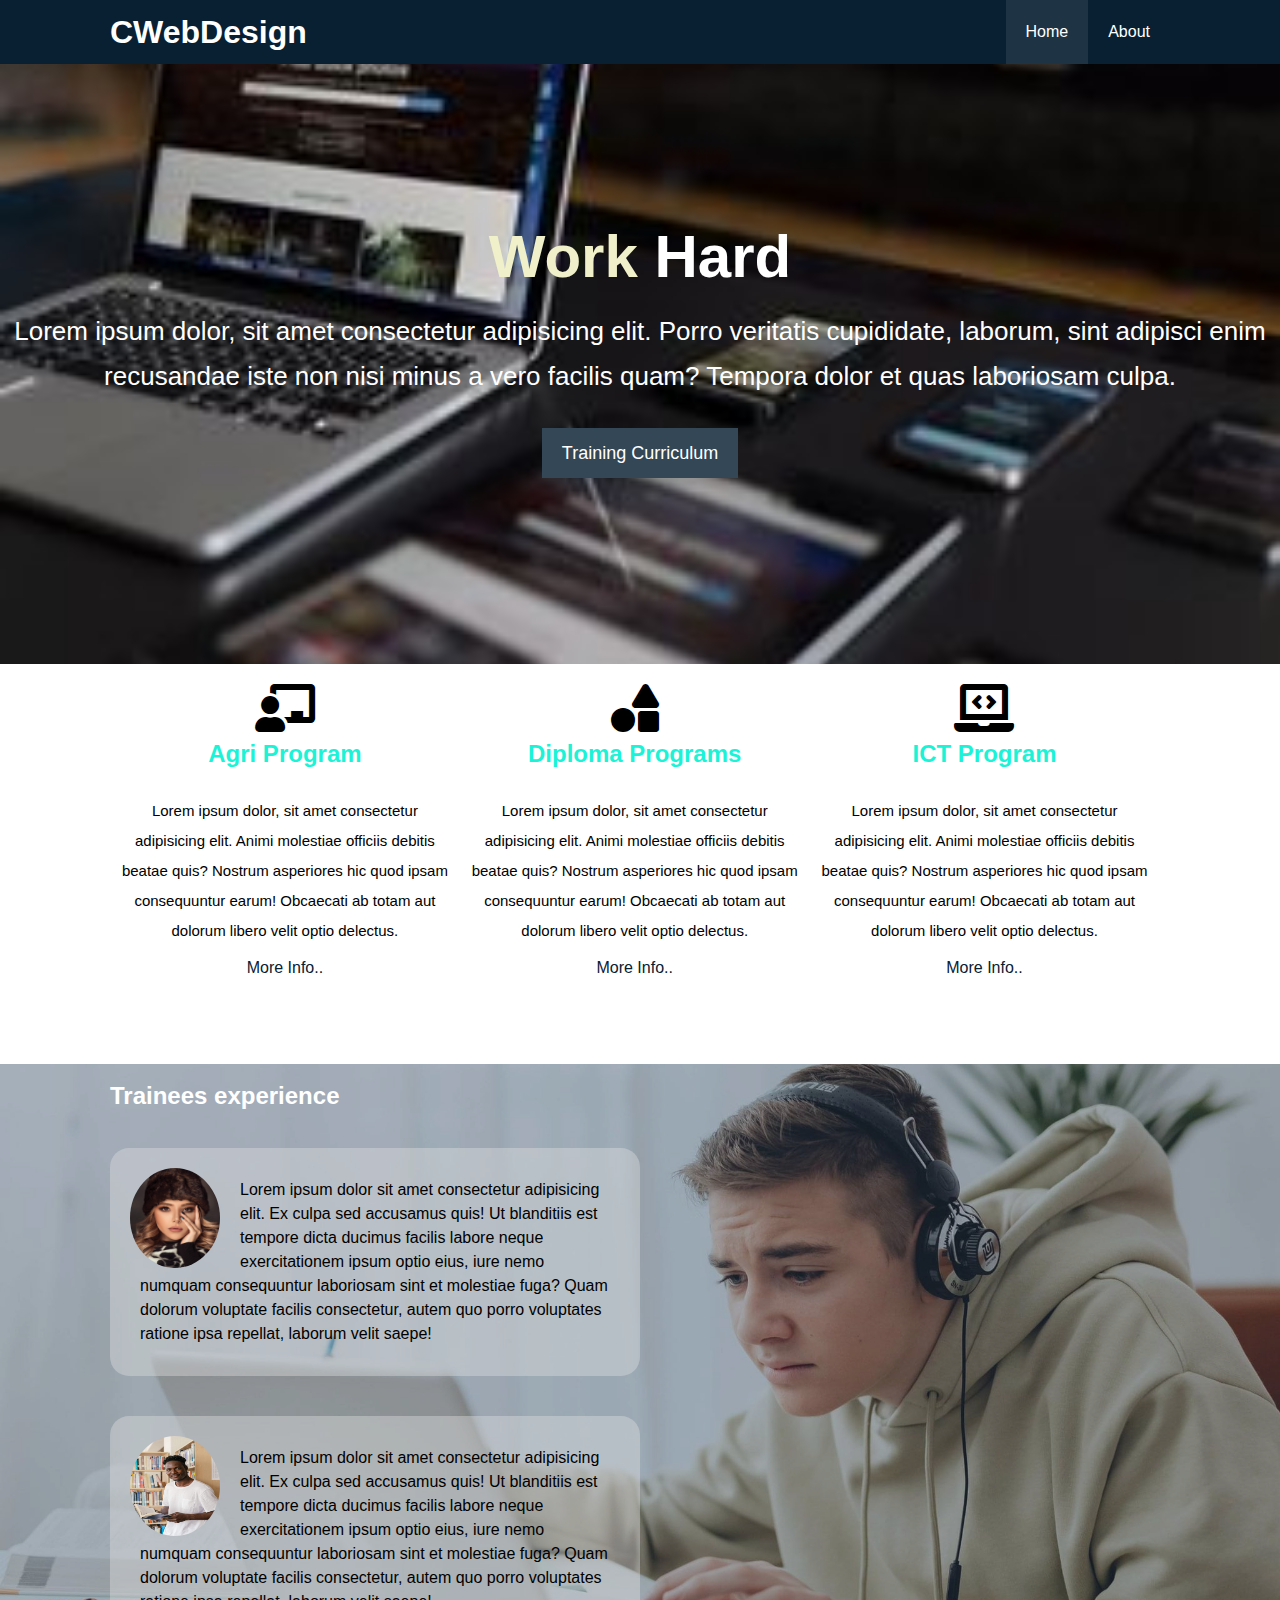
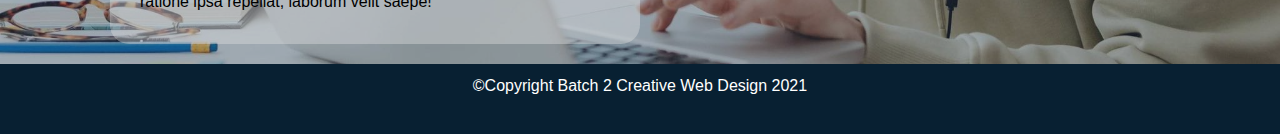
==== index.html @ 9f934f3e "content" ====
<!DOCTYPE html>
<html lang="en">
  <head>
    <meta charset="UTF-8" />
    <meta http-equiv="X-UA-Compatible" content="IE=edge" />
    <meta name="viewport" content="width=device-width, initial-scale=1.0" />
    <link rel="stylesheet" href="/css/style.css" />
    <link
      rel="stylesheet"
      href="https://cdnjs.cloudflare.com/ajax/libs/font-awesome/5.15.4/css/all.min.css"
    />
    <title>CWD &copy; Training</title>
  </head>
  <body>
    <header>
      <nav id="navbar">
        <div class="container">
          <h1>CWebDesign</h1>
          <ul>
            <li><a class="active" href="index.html">Home</a></li>
            <li><a href="about.html">About</a></li>
          </ul>
        </div>
      </nav>
      <section id="hero">
        <div class="hero-content">
          <h1><span class="primary-text"> Work </span> Hard</h1>
          <p class="text-lead">
            Lorem ipsum dolor, sit amet consectetur adipisicing elit. Porro
            veritatis cupididate, laborum, sint adipisci enim recusandae iste
            non nisi minus a vero facilis quam? Tempora dolor et quas laboriosam
            culpa.
          </p>
          <a class="btn" href="about.html">Training Curriculum</a>
        </div>
      </section>
      <section id="about">
        <div class="container">
          <div class="content-1">
            <i class="fa fa-chalkboard-teacher fa-3x"></i>
            <h2>Agri Program</h2>
            <p>
              Lorem ipsum dolor, sit amet consectetur adipisicing elit. Animi
              molestiae officiis debitis beatae quis? Nostrum asperiores hic
              quod ipsam consequuntur earum! Obcaecati ab totam aut dolorum
              libero velit optio delectus.
            </p>
            <a class="c-btn" href="#">More Info..</a>
          </div>
          <div class="content-2">
            <i class="fas fa-shapes fa-3x"></i>
            <h2>Diploma Programs</h2>
            <p>
              Lorem ipsum dolor, sit amet consectetur adipisicing elit. Animi
              molestiae officiis debitis beatae quis? Nostrum asperiores hic
              quod ipsam consequuntur earum! Obcaecati ab totam aut dolorum
              libero velit optio delectus.
            </p>
            <a class="c-btn" href="#">More Info..</a>
          </div>
          <div class="content-3">
            <i class="fas fa-laptop-code fa-3x"></i>
            <h2>ICT Program</h2>
            <p>
              Lorem ipsum dolor, sit amet consectetur adipisicing elit. Animi
              molestiae officiis debitis beatae quis? Nostrum asperiores hic
              quod ipsam consequuntur earum! Obcaecati ab totam aut dolorum
              libero velit optio delectus.
            </p>
            <a class="c-btn" href="#">More Info..</a>
          </div>
        </div>
      </section>
      <section id="testimonials">
        <div class="row">
          <div class="container">
            <h2 class="lead-head">Trainees experience</h2>
            <div class="testimonial bg-primary">
              <img src="/images/image1.jpg" alt="div_image_3" />
              <p>
                Lorem ipsum dolor sit amet consectetur adipisicing elit. Ex
                culpa sed accusamus quis! Ut blanditiis est tempore dicta
                ducimus facilis labore neque exercitationem ipsum optio eius,
                iure nemo numquam consequuntur laboriosam sint et molestiae
                fuga? Quam dolorum voluptate facilis consectetur, autem quo
                porro voluptates ratione ipsa repellat, laborum velit saepe!
              </p>
            </div>
            <div class="testimonial bg-primary">
              <img src="/images/image2.jpg" alt="div_image_2" />
              <p>
                Lorem ipsum dolor sit amet consectetur adipisicing elit. Ex
                culpa sed accusamus quis! Ut blanditiis est tempore dicta
                ducimus facilis labore neque exercitationem ipsum optio eius,
                iure nemo numquam consequuntur laboriosam sint et molestiae
                fuga? Quam dolorum voluptate facilis consectetur, autem quo
                porro voluptates ratione ipsa repellat, laborum velit saepe!
              </p>
            </div>
          </div>
        </div>
      </section>
    </header>
    <!--end of the section testimonial-->
    <footer>
      <div class="container">
        <p>&copy;Copyright Batch 2 Creative Web Design 2021</p>
      </div>
    </footer>
  </body>
</html>
---- css/style.css ----
/* global setting */
* {
  margin: 0;
  padding: 0;
  box-sizing: border-box;
}
/* global styling */
html,
body {
  font-family: "Segoe UI", Tahoma, Geneva, Verdana, sans-serif;
  line-height: 1.5em;
}
a {
  color: #333;
  text-decoration: none;
}
h1,
h2,
h3 {
  padding-bottom: 20px;
}
p {
  margin: 10px;
}

/* Navigation */
#navbar {
  background: #082032;
  overflow: auto;
  color: #fff;
}

#navbar a {
  color: #fff;
}
/* removing the bullets in the list */
#navbar ul {
  list-style: none;
  float: right;
}
/* floating list items in the left to have them horizontally align */
#navbar ul li {
  float: left;
}
/* convert anchor link to block elements to apply some padding */
#navbar ul li a {
  display: block;
  padding: 20px;
}
#navbar h1 {
  float: left;
  padding-top: 20px;
}
/*navigation using pseudo selector*/
#navbar ul li a:hover {
  background: #334756;
  color: #ff4c29;
}
#navbar ul li a.active {
  background: rgba(225, 225, 225, 0.1);
}
/*Apply some responsion rule*/
.container {
  margin: auto;
  max-width: 1100px;
  overflow: auto;
  padding: 0 20px;
}
#hero {
  background: url("/images/hero.jpg") no-repeat center center/ cover;
  height: 600px;
}
#hero .hero-content {
  color: #fff;
  text-align: center;
  padding-top: 170px;
}
#hero .hero-content h1 {
  font-size: 60px;
  line-height: 1.2cm;
}
.primary-text {
  color: #f0f0cb;
}
#hero .hero-content p {
  padding-bottom: 20px;
  line-height: 1.7em;
}
.text-lead {
  font-size: 26px;
}
.btn {
  display: inline-block;
  font-size: 18px;
  color: #fff;
  background: #334756;
  padding: 13px 20px;
  border: none;
  cursor: pointer;
}
/*about section*/
#about {
  height: 400px;
}
#about h2 {
  color: #1cf3d6;
}
#about i {
  margin-bottom: 10px;
}
#about p {
  line-height: 2em;
  font-size: 15px;
}
#about .content-1,
#about .content-2,
#about .content-3 {
  float: left;
  width: 33%;
  overflow: hidden;
  text-align: center;
  padding-top: 20px;
}
#about a.c-btn {
  color: #082032;
}
#about a.c-btn:hover {
  color: #ffb740;
}
/*section testimonials*/
#testimonials {
  background: url("/images/section.jpg") no-repeat center center/cover;
  height: 600px;
  overflow: hidden;
}
#testimonials .testimonial img {
  height: 100px;
  width: 90px;
  float: left;
  margin-right: 20px;
  border-radius: 50%;
}
/* adding a color overlay on the background of the about section */
.row {
  background: rgba(39, 62, 84, 0.4);
  overflow: hidden;
  height: 600px;
  z-index: 2;
}
/* changing the font color the heading and adjusting some spaces from the top edge */
#testimonials .lead-head {
  color: #fff;
  padding-top: 20px;
  margin-bottom: 20px;
}
.bg-primary {
  background: rgba(225, 225, 225, 0.4);
}
/*adjusting the testimonial containers*/
#testimonials .testimonial {
  padding: 20px;
  width: 50%;
  margin-bottom: 40px;
  border-radius: 1.2em;
}
/*footer*/
footer {
  background: #082032;
  height: 70px;
  overflow: auto;
  text-align: center;
  color: #fff;
}
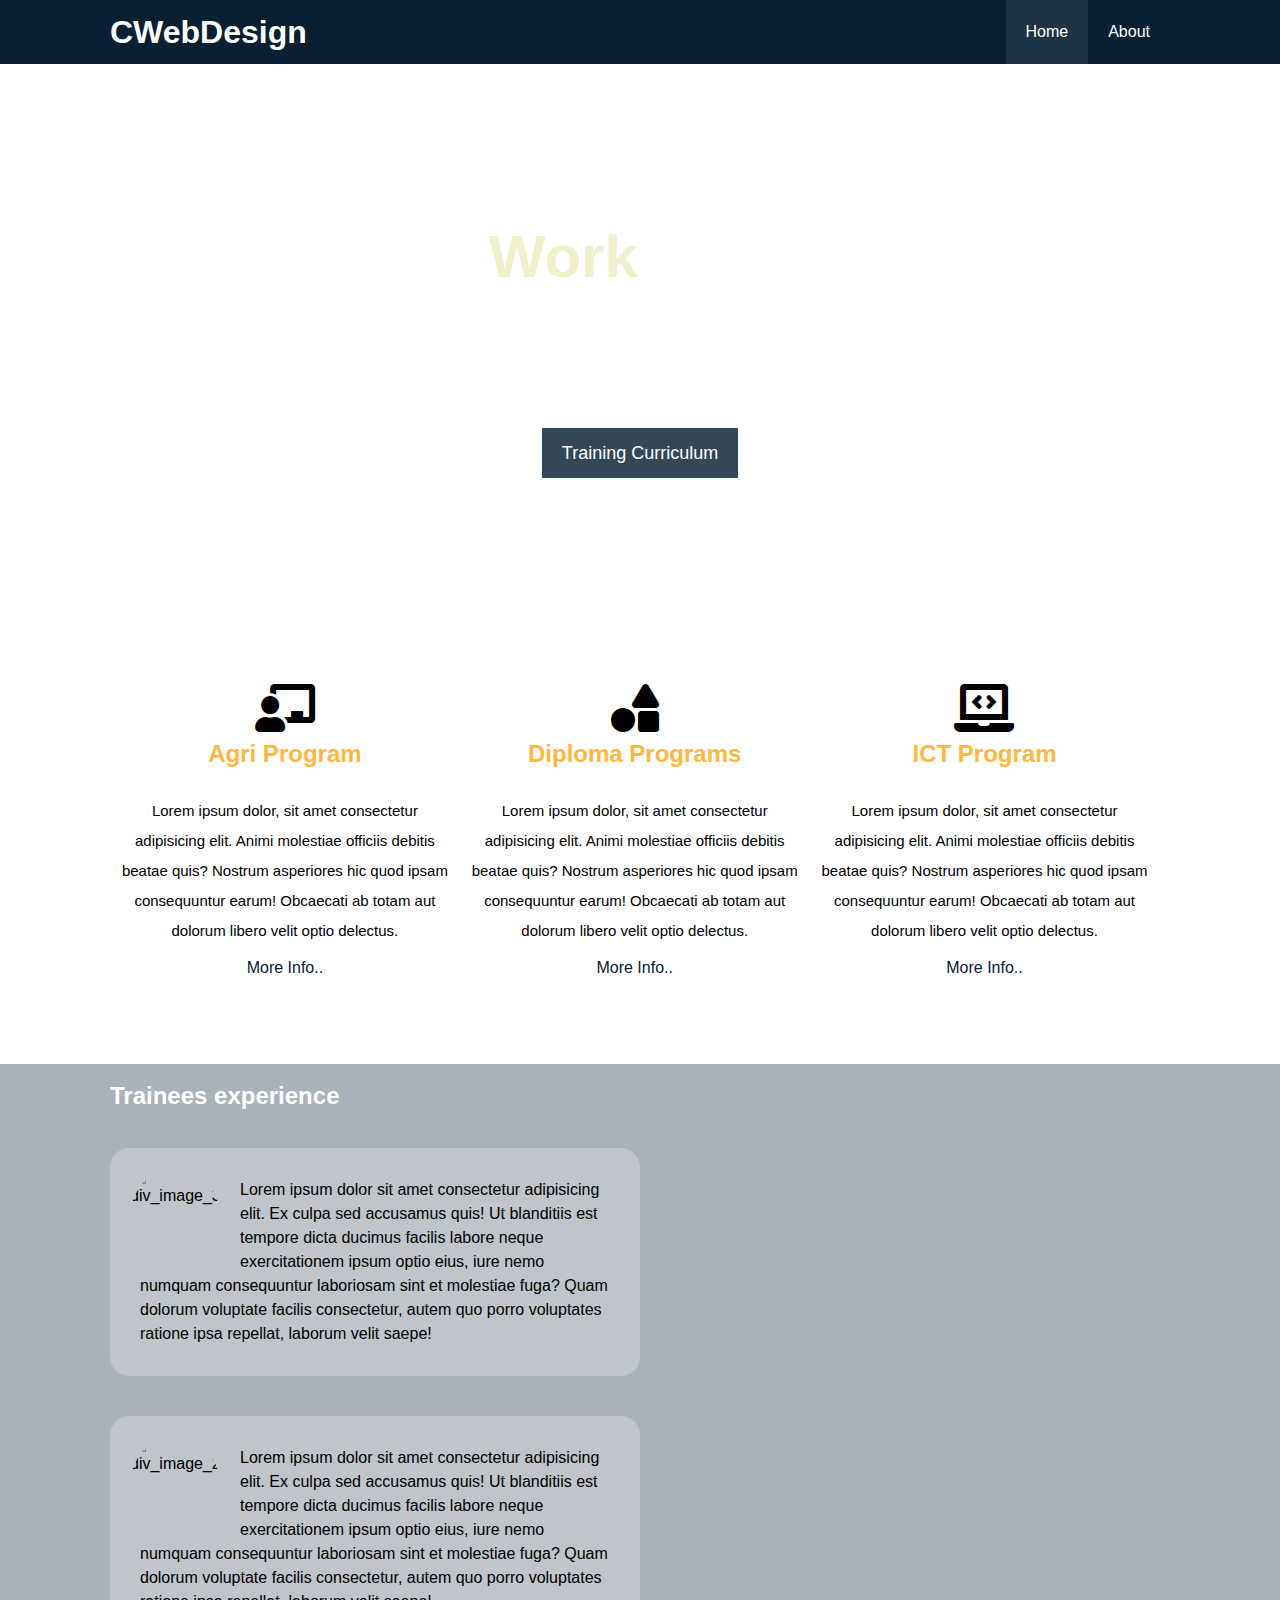
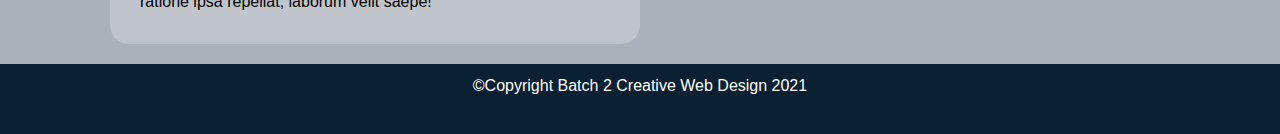
==== commit 3e33e569: "changes" ====
--- a/index.html
+++ b/index.html
@@ -4,7 +4,7 @@
     <meta charset="UTF-8" />
     <meta http-equiv="X-UA-Compatible" content="IE=edge" />
     <meta name="viewport" content="width=device-width, initial-scale=1.0" />
-    <link rel="stylesheet" href="/css/style.css" />
+    <link rel="stylesheet" href="css/style.css" />
     <link
       rel="stylesheet"
       href="https://cdnjs.cloudflare.com/ajax/libs/font-awesome/5.15.4/css/all.min.css"
@@ -76,7 +76,7 @@
           <div class="container">
             <h2 class="lead-head">Trainees experience</h2>
             <div class="testimonial bg-primary">
-              <img src="/images/image1.jpg" alt="div_image_3" />
+              <img src="image/new_image.jpg" alt="div_image_3" />
               <p>
                 Lorem ipsum dolor sit amet consectetur adipisicing elit. Ex
                 culpa sed accusamus quis! Ut blanditiis est tempore dicta
@@ -87,7 +87,7 @@
               </p>
             </div>
             <div class="testimonial bg-primary">
-              <img src="/images/image2.jpg" alt="div_image_2" />
+              <img src="image/section_image_2.jpg" alt="div_image_2" />
               <p>
                 Lorem ipsum dolor sit amet consectetur adipisicing elit. Ex
                 culpa sed accusamus quis! Ut blanditiis est tempore dicta
--- a/css/style.css
+++ b/css/style.css
@@ -67,7 +67,7 @@
   padding: 0 20px;
 }
 #hero {
-  background: url("/images/hero.jpg") no-repeat center center/ cover;
+  background: url("../image/hero.jpg") no-repeat center center/ cover;
   height: 600px;
 }
 #hero .hero-content {
@@ -103,7 +103,7 @@
   height: 400px;
 }
 #about h2 {
-  color: #1cf3d6;
+  color: #ffb740;
 }
 #about i {
   margin-bottom: 10px;
@@ -129,7 +129,7 @@
 }
 /*section testimonials*/
 #testimonials {
-  background: url("/images/section.jpg") no-repeat center center/cover;
+  background: url("../image/section.jpg") no-repeat center center/cover;
   height: 600px;
   overflow: hidden;
 }
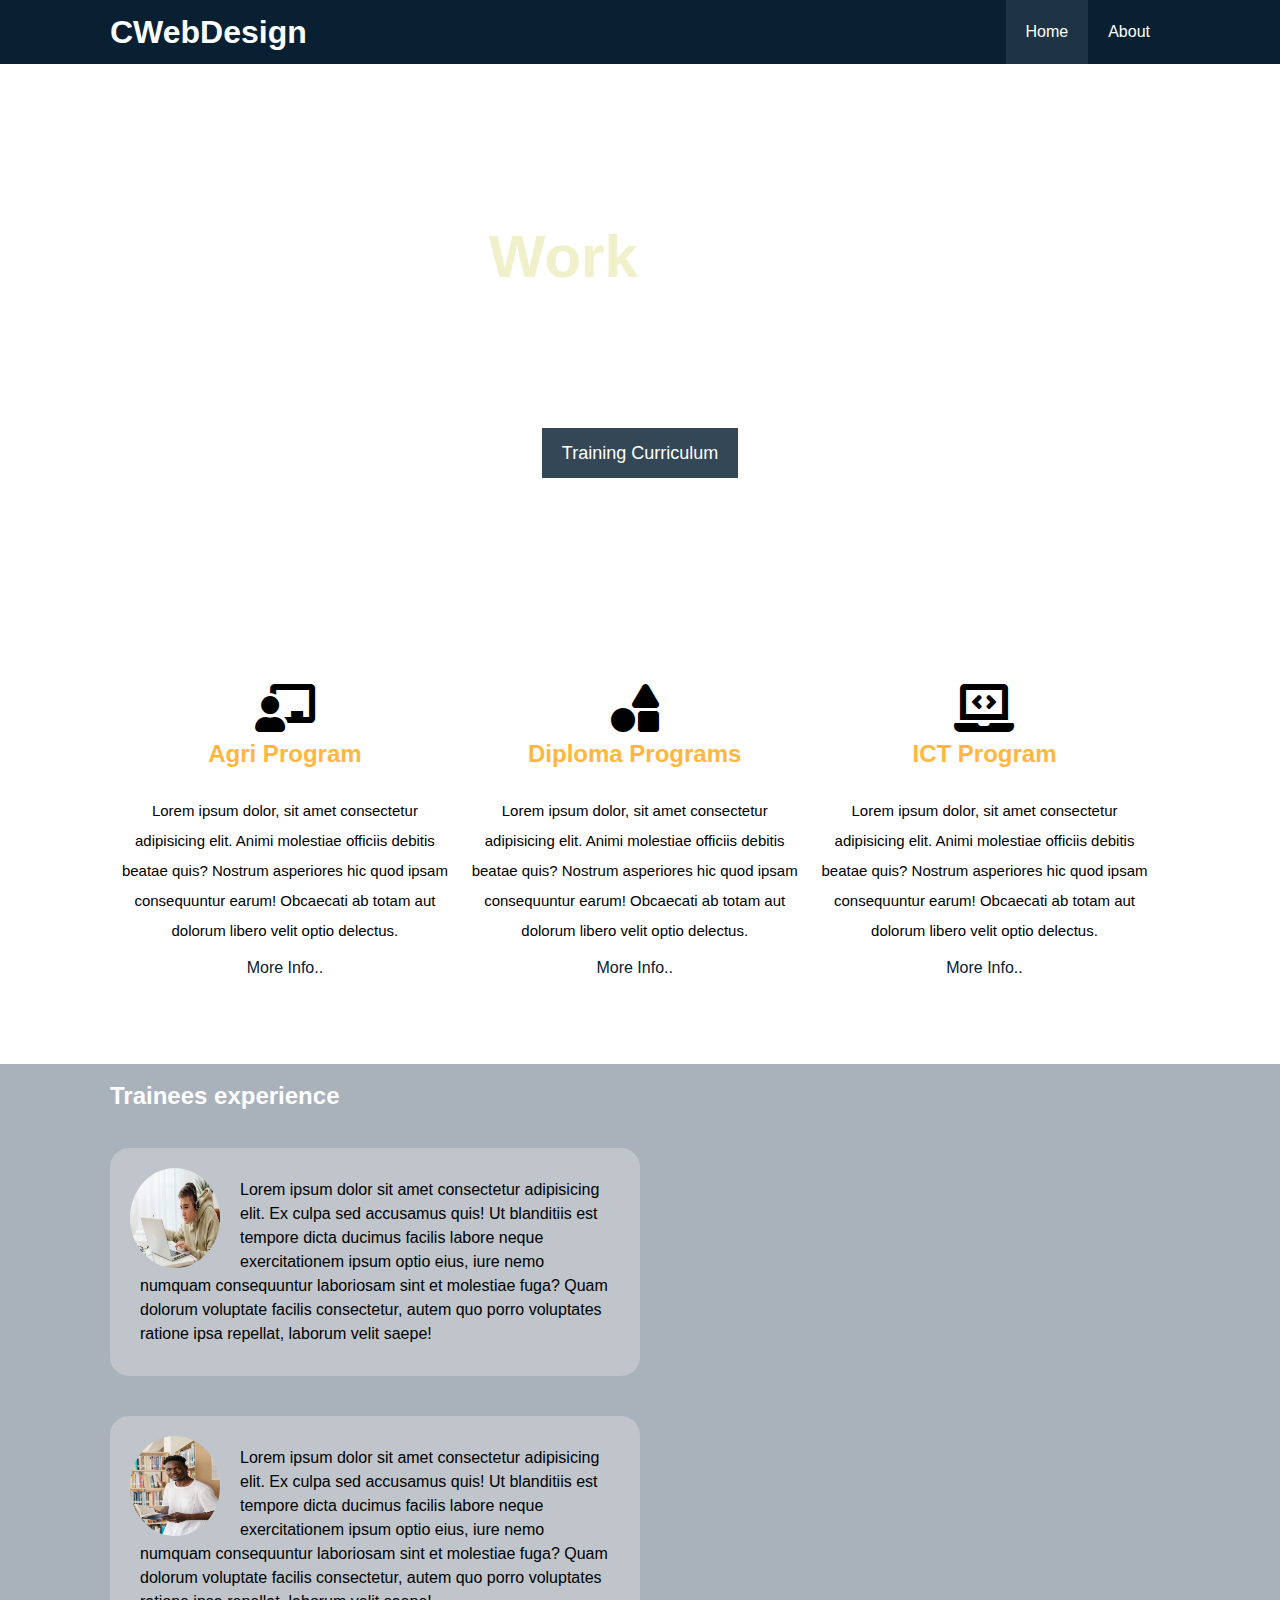
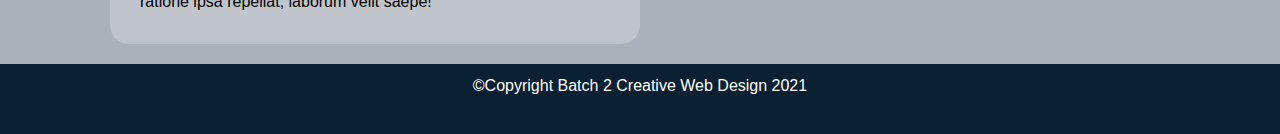
==== commit e0a86e2e: "changes 2" ====
--- a/index.html
+++ b/index.html
@@ -76,7 +76,7 @@
           <div class="container">
             <h2 class="lead-head">Trainees experience</h2>
             <div class="testimonial bg-primary">
-              <img src="image/new_image.jpg" alt="div_image_3" />
+              <img src="images/section.jpg" alt="div_image_3" />
               <p>
                 Lorem ipsum dolor sit amet consectetur adipisicing elit. Ex
                 culpa sed accusamus quis! Ut blanditiis est tempore dicta
@@ -87,7 +87,7 @@
               </p>
             </div>
             <div class="testimonial bg-primary">
-              <img src="image/section_image_2.jpg" alt="div_image_2" />
+              <img src="images/image2.jpg" alt="div_image_2" />
               <p>
                 Lorem ipsum dolor sit amet consectetur adipisicing elit. Ex
                 culpa sed accusamus quis! Ut blanditiis est tempore dicta
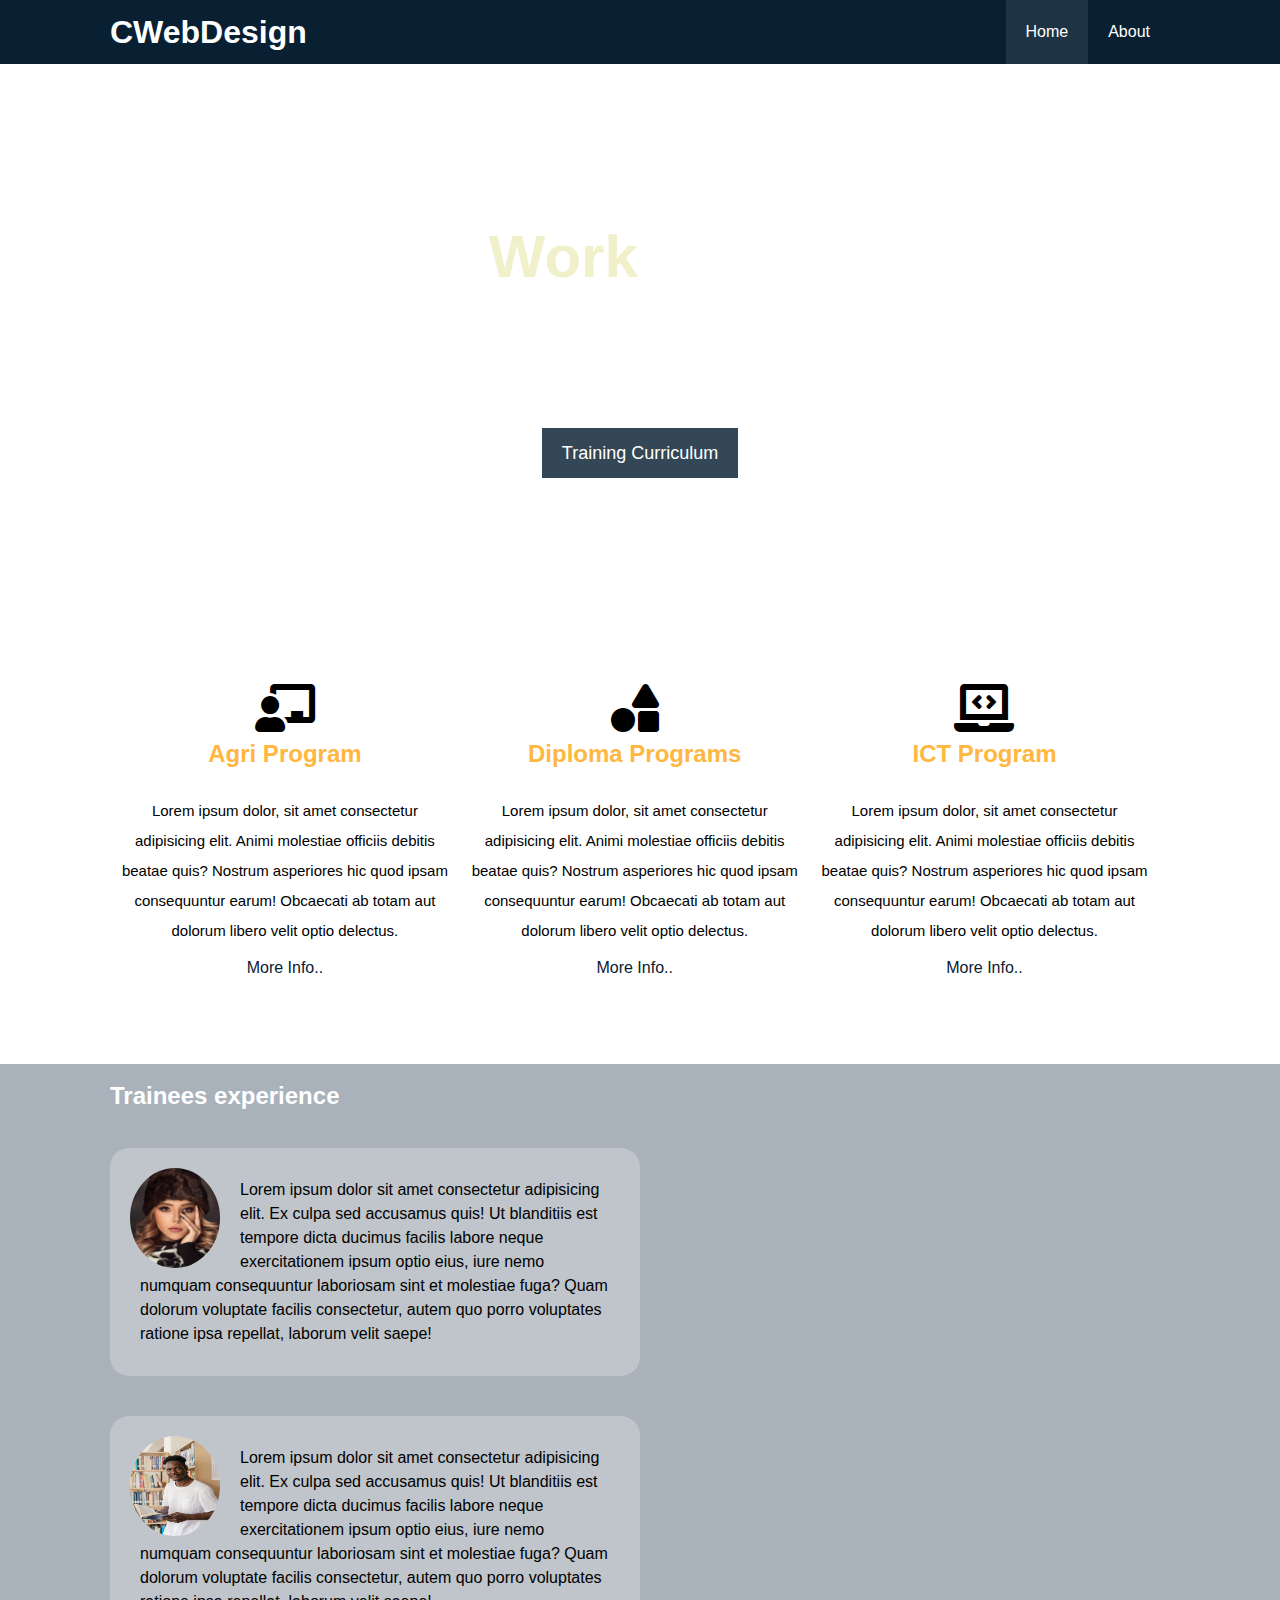
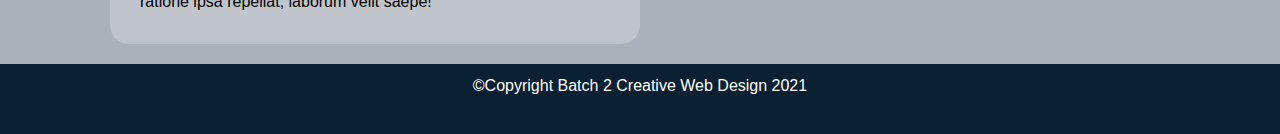
==== commit da325c93: "changes 3" ====
--- a/index.html
+++ b/index.html
@@ -76,7 +76,7 @@
           <div class="container">
             <h2 class="lead-head">Trainees experience</h2>
             <div class="testimonial bg-primary">
-              <img src="images/section.jpg" alt="div_image_3" />
+              <img src="/images/image1.jpg" alt="div_image_3" />
               <p>
                 Lorem ipsum dolor sit amet consectetur adipisicing elit. Ex
                 culpa sed accusamus quis! Ut blanditiis est tempore dicta
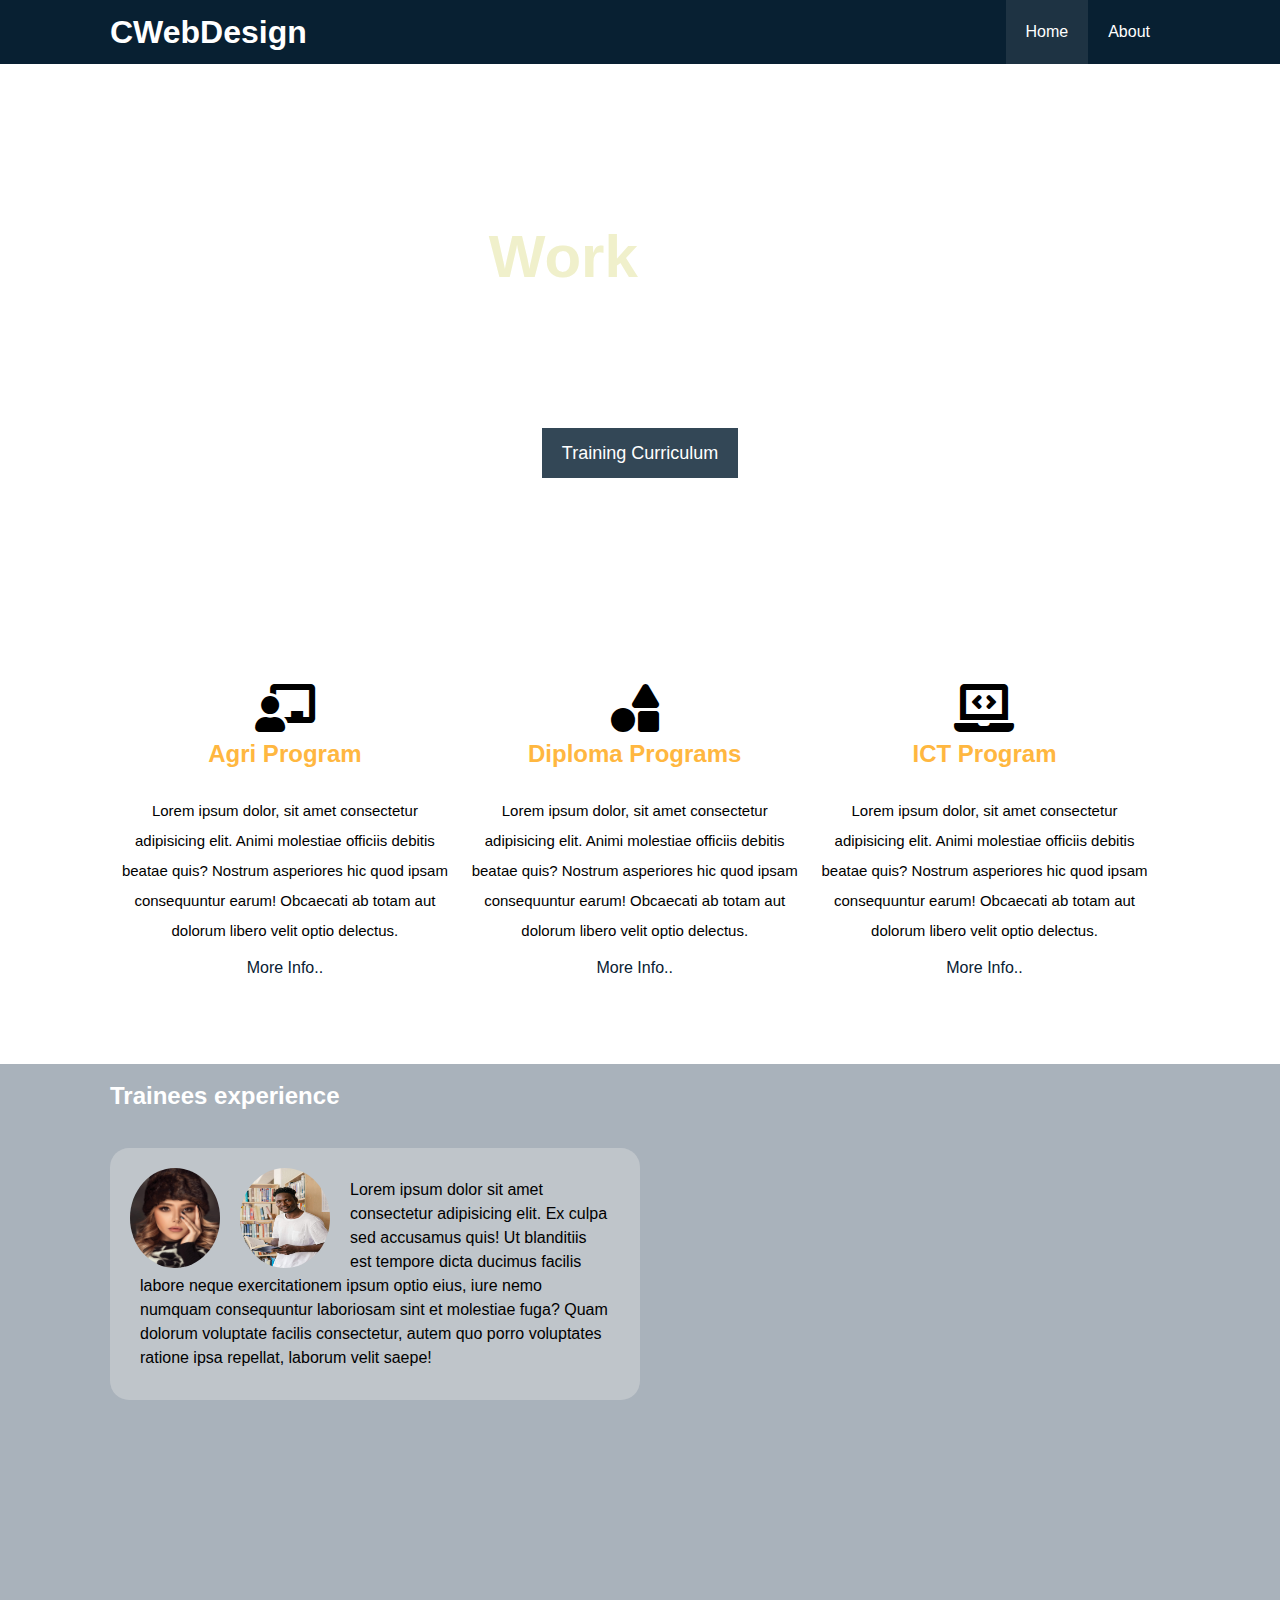
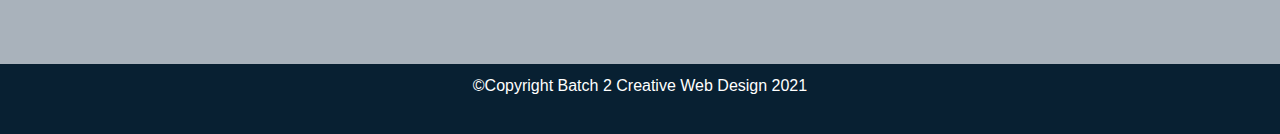
==== commit 4f9ad13b: "changes" ====
--- a/index.html
+++ b/index.html
@@ -4,7 +4,7 @@
     <meta charset="UTF-8" />
     <meta http-equiv="X-UA-Compatible" content="IE=edge" />
     <meta name="viewport" content="width=device-width, initial-scale=1.0" />
-    <link rel="stylesheet" href="css/style.css" />
+    <link rel="stylesheet" href="/css/style.css" />
     <link
       rel="stylesheet"
       href="https://cdnjs.cloudflare.com/ajax/libs/font-awesome/5.15.4/css/all.min.css"
@@ -76,7 +76,7 @@
           <div class="container">
             <h2 class="lead-head">Trainees experience</h2>
             <div class="testimonial bg-primary">
-              <img src="/images/image1.jpg" alt="div_image_3" />
+              <img src="/images/image1.jpg" alt="div_image_1 />
               <p>
                 Lorem ipsum dolor sit amet consectetur adipisicing elit. Ex
                 culpa sed accusamus quis! Ut blanditiis est tempore dicta
@@ -87,7 +87,7 @@
               </p>
             </div>
             <div class="testimonial bg-primary">
-              <img src="images/image2.jpg" alt="div_image_2" />
+              <img src="/images/image2.jpg" alt="div_image_2" />
               <p>
                 Lorem ipsum dolor sit amet consectetur adipisicing elit. Ex
                 culpa sed accusamus quis! Ut blanditiis est tempore dicta
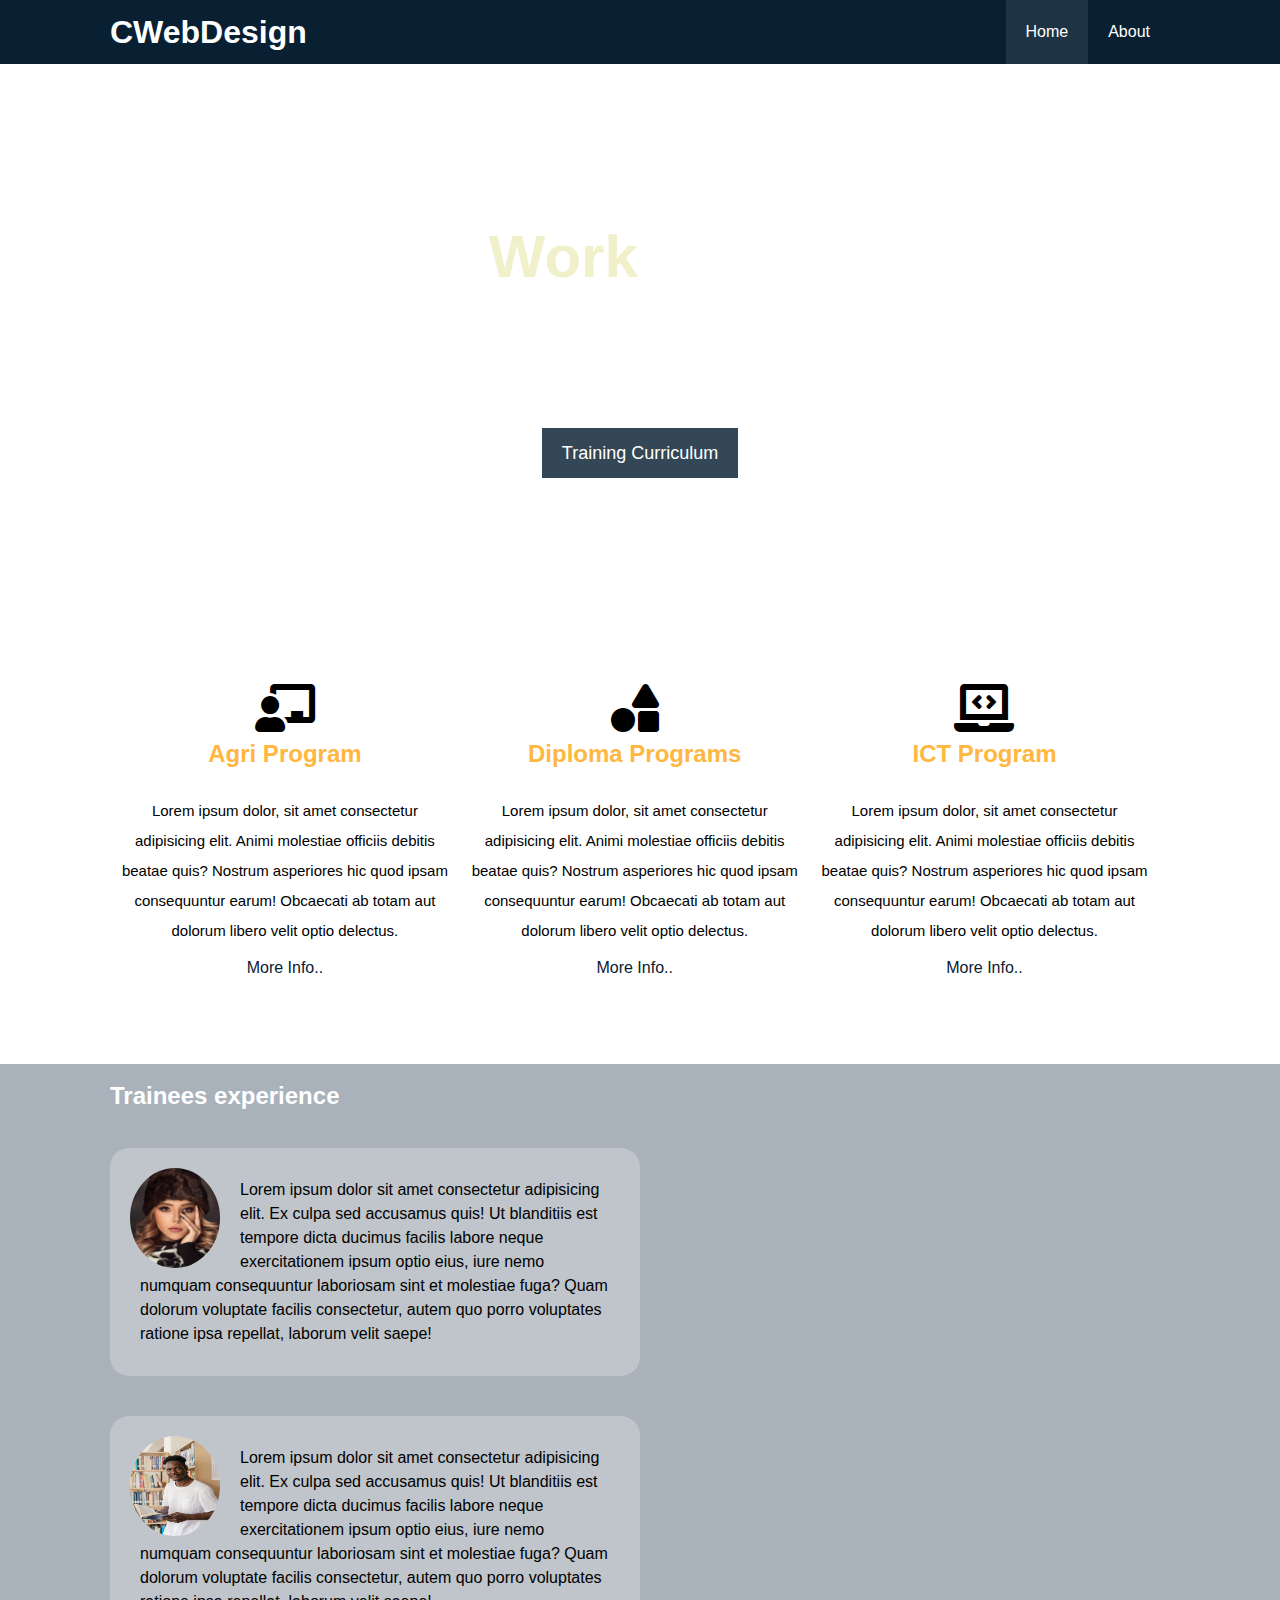
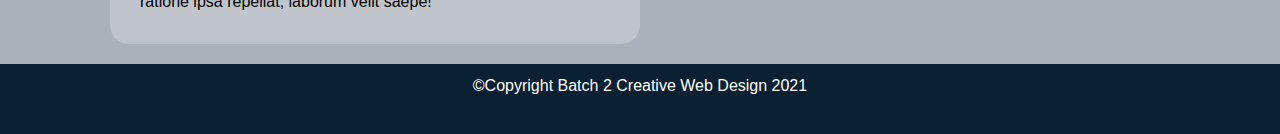
==== commit d5b1d68f: "back" ====
--- a/index.html
+++ b/index.html
@@ -76,7 +76,7 @@
           <div class="container">
             <h2 class="lead-head">Trainees experience</h2>
             <div class="testimonial bg-primary">
-              <img src="/images/image1.jpg" alt="div_image_1 />
+              <img src="/images/image1.jpg" alt="div_image_3" />
               <p>
                 Lorem ipsum dolor sit amet consectetur adipisicing elit. Ex
                 culpa sed accusamus quis! Ut blanditiis est tempore dicta
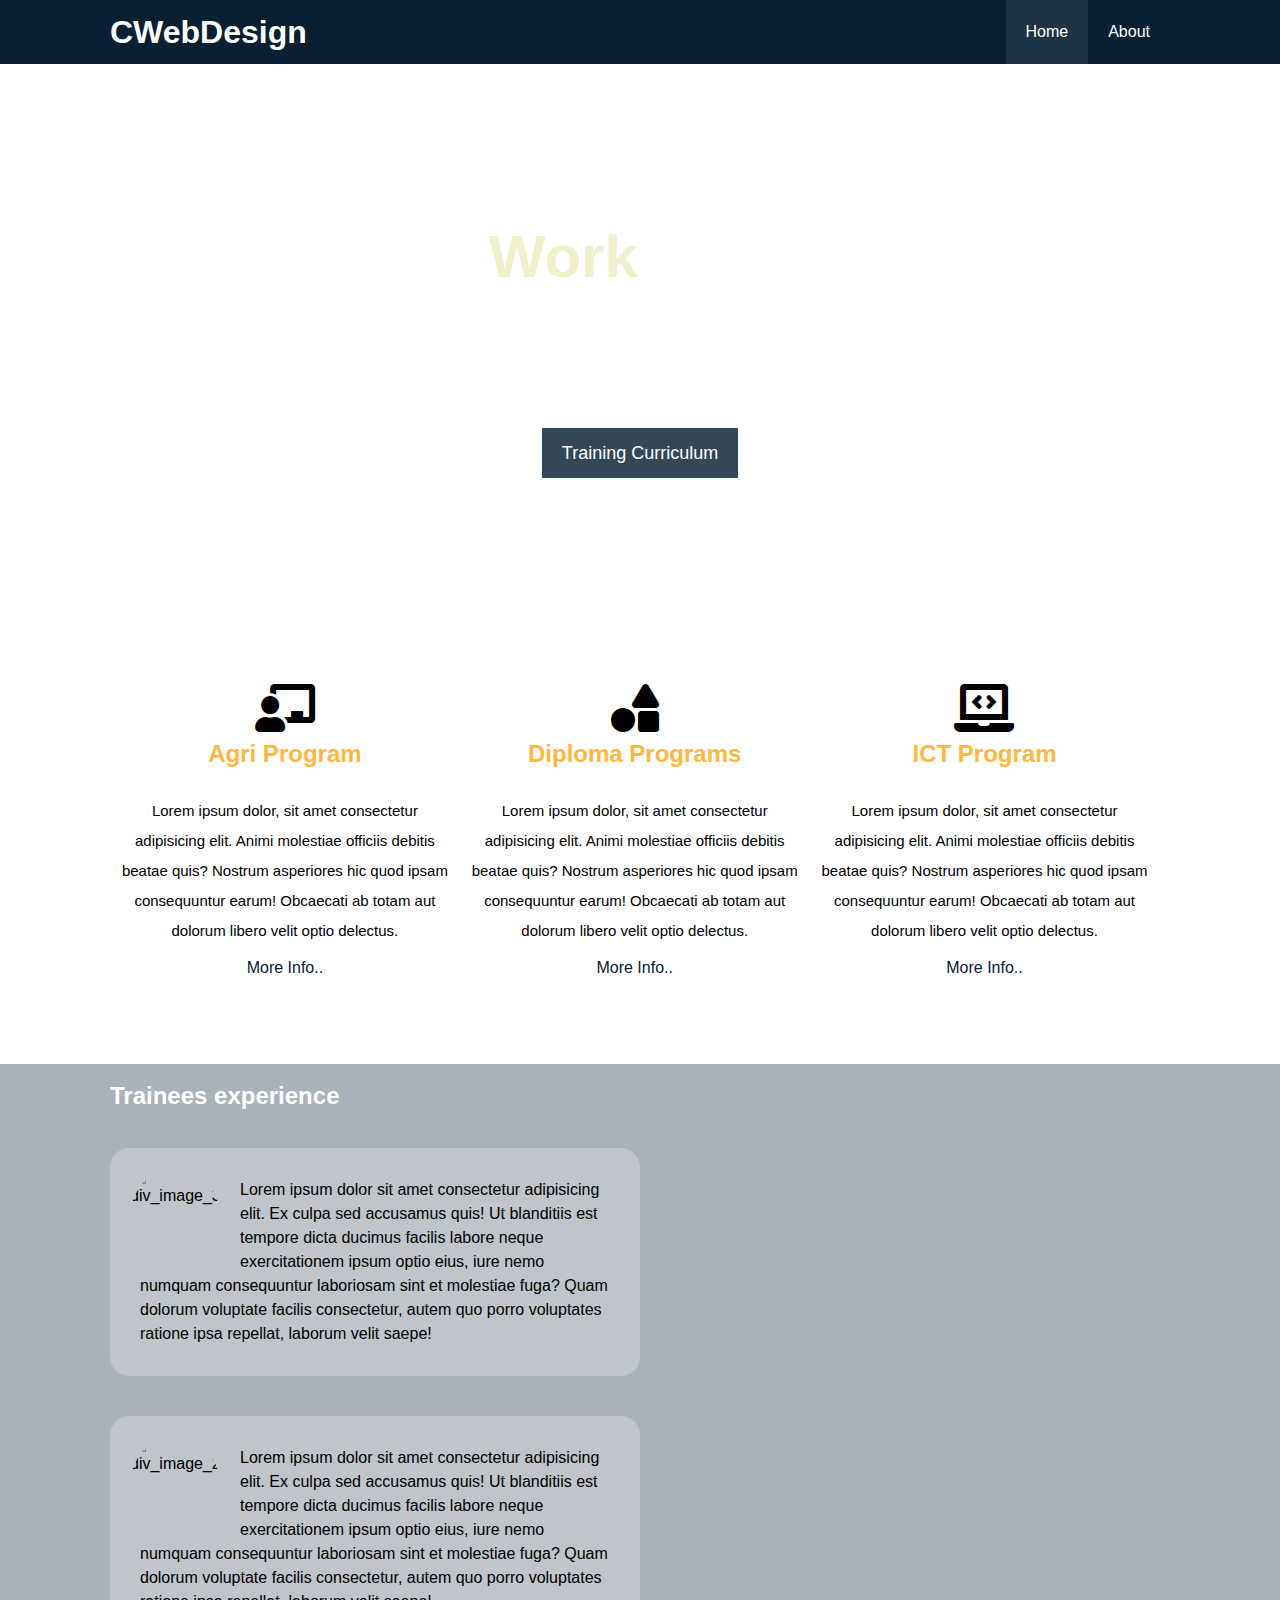
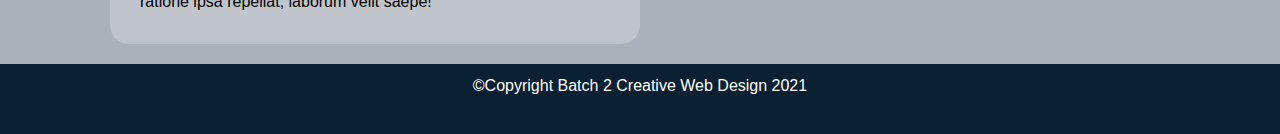
==== commit f35a229c: "changes" ====
--- a/index.html
+++ b/index.html
@@ -4,7 +4,7 @@
     <meta charset="UTF-8" />
     <meta http-equiv="X-UA-Compatible" content="IE=edge" />
     <meta name="viewport" content="width=device-width, initial-scale=1.0" />
-    <link rel="stylesheet" href="/css/style.css" />
+    <link rel="stylesheet" href="css/style.css" />
     <link
       rel="stylesheet"
       href="https://cdnjs.cloudflare.com/ajax/libs/font-awesome/5.15.4/css/all.min.css"
@@ -76,7 +76,7 @@
           <div class="container">
             <h2 class="lead-head">Trainees experience</h2>
             <div class="testimonial bg-primary">
-              <img src="/images/image1.jpg" alt="div_image_3" />
+              <img src="image/new_image.jpg" alt="div_image_3" />
               <p>
                 Lorem ipsum dolor sit amet consectetur adipisicing elit. Ex
                 culpa sed accusamus quis! Ut blanditiis est tempore dicta
@@ -87,7 +87,7 @@
               </p>
             </div>
             <div class="testimonial bg-primary">
-              <img src="/images/image2.jpg" alt="div_image_2" />
+              <img src="image/section_image_2.jpg" alt="div_image_2" />
               <p>
                 Lorem ipsum dolor sit amet consectetur adipisicing elit. Ex
                 culpa sed accusamus quis! Ut blanditiis est tempore dicta
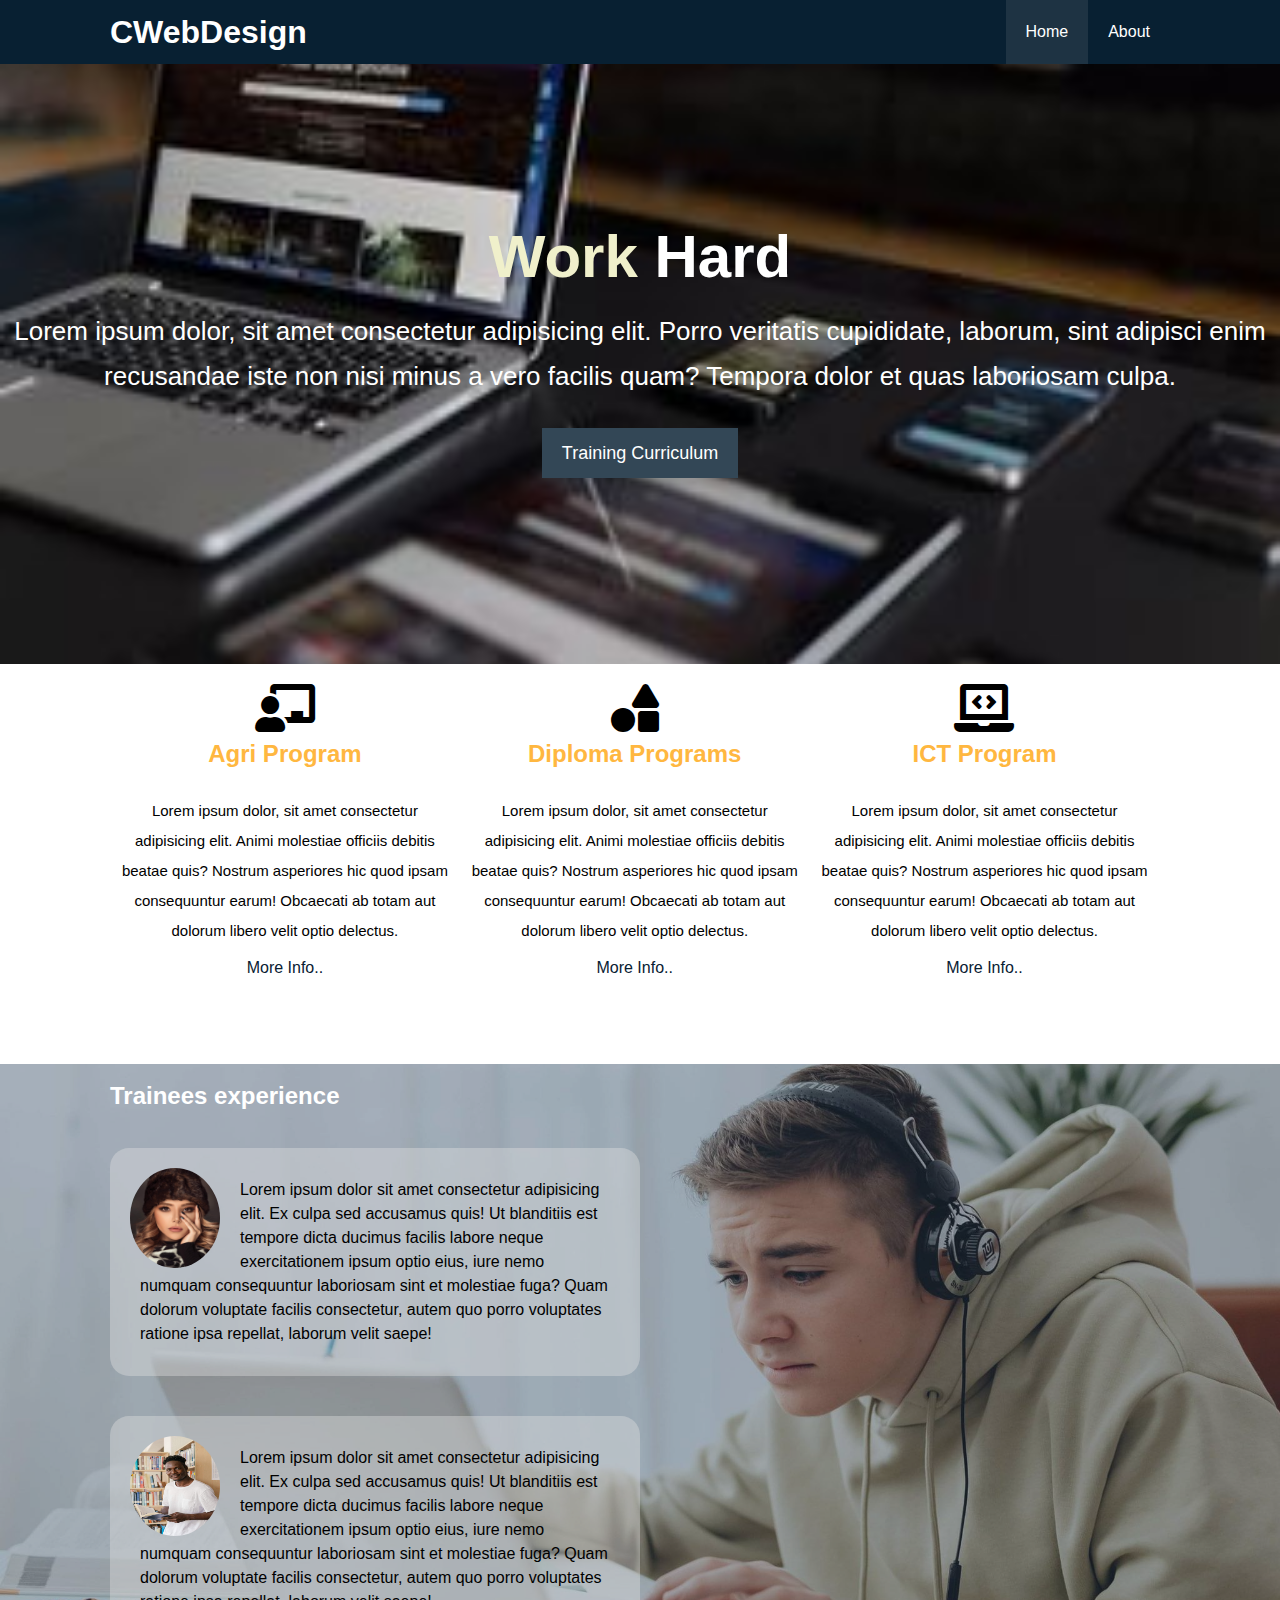
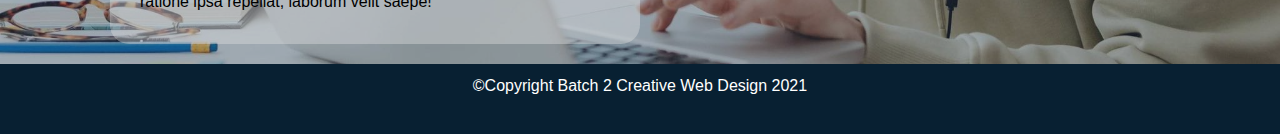
==== commit 6ea538c0: "changes 2" ====
--- a/index.html
+++ b/index.html
@@ -76,7 +76,7 @@
           <div class="container">
             <h2 class="lead-head">Trainees experience</h2>
             <div class="testimonial bg-primary">
-              <img src="image/new_image.jpg" alt="div_image_3" />
+              <img src="images/image1.jpg" alt="div_image_3" />
               <p>
                 Lorem ipsum dolor sit amet consectetur adipisicing elit. Ex
                 culpa sed accusamus quis! Ut blanditiis est tempore dicta
@@ -87,7 +87,7 @@
               </p>
             </div>
             <div class="testimonial bg-primary">
-              <img src="image/section_image_2.jpg" alt="div_image_2" />
+              <img src="images/image2.jpg" alt="div_image_2" />
               <p>
                 Lorem ipsum dolor sit amet consectetur adipisicing elit. Ex
                 culpa sed accusamus quis! Ut blanditiis est tempore dicta
--- a/css/style.css
+++ b/css/style.css
@@ -67,7 +67,7 @@
   padding: 0 20px;
 }
 #hero {
-  background: url("../image/hero.jpg") no-repeat center center/ cover;
+  background: url("../images/hero.jpg") no-repeat center center/ cover;
   height: 600px;
 }
 #hero .hero-content {
@@ -129,7 +129,7 @@
 }
 /*section testimonials*/
 #testimonials {
-  background: url("../image/section.jpg") no-repeat center center/cover;
+  background: url("../images/section.jpg") no-repeat center center/cover;
   height: 600px;
   overflow: hidden;
 }
